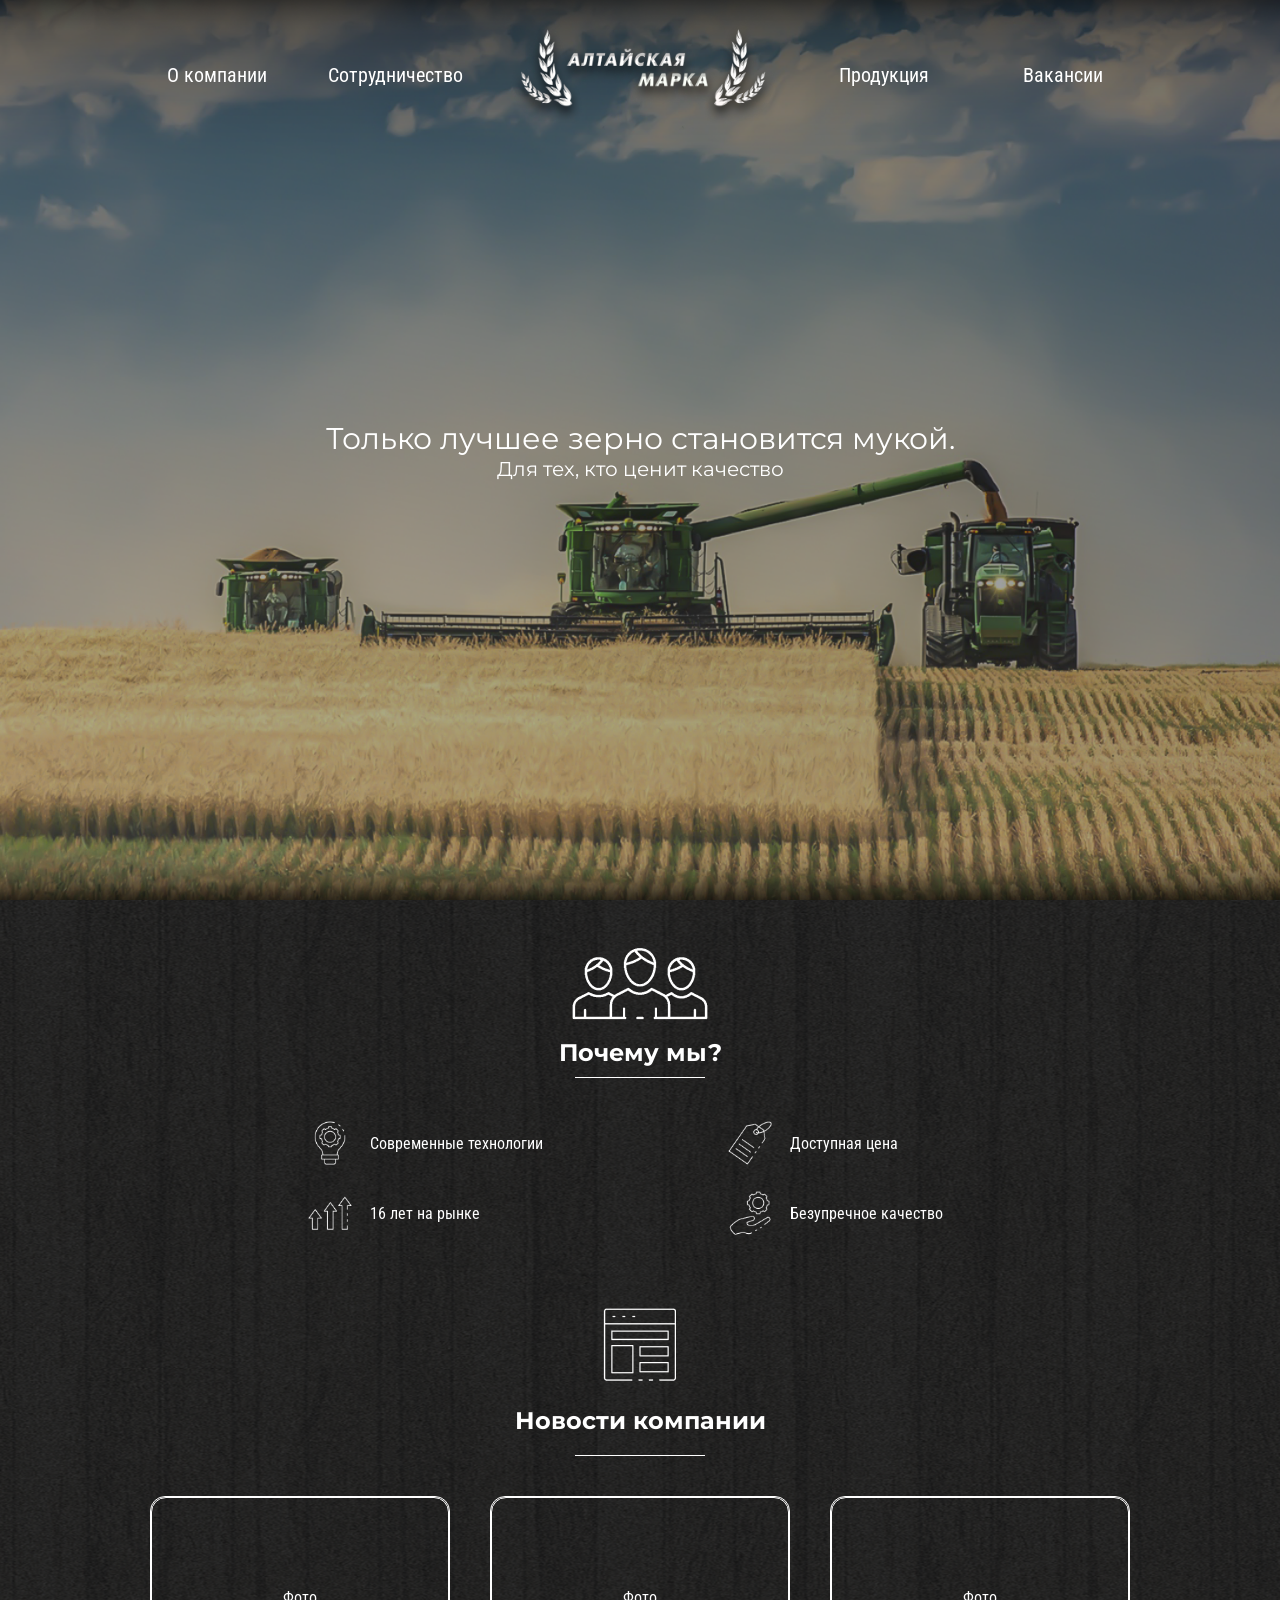
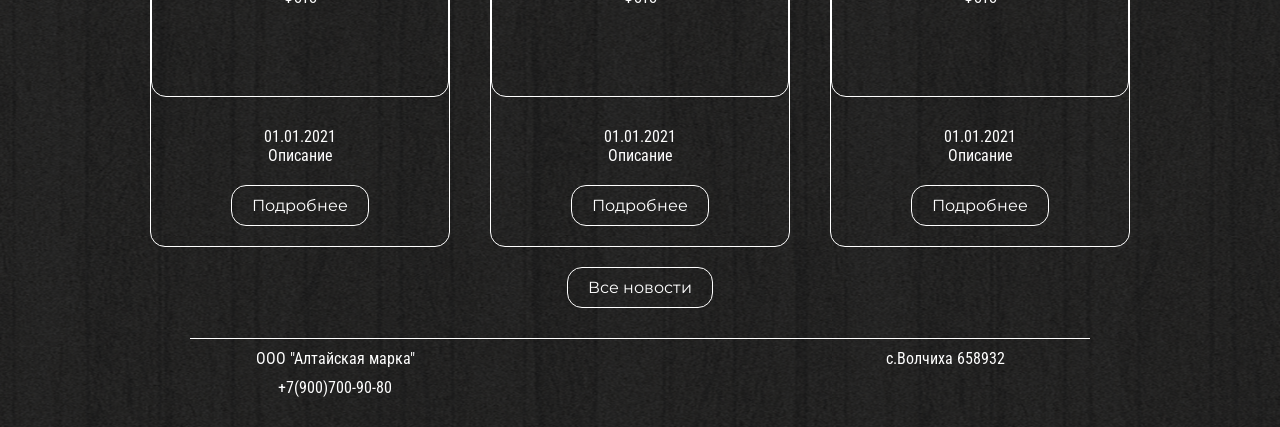
==== index.html @ f408af4d "Update and rename main.html to index.html" ====
<!DOCTYPE html>
<html lang="ru">
<head>
    <meta charset="UTF-8">
    <meta name="viewport" content="width=device-width, initial-scale=1.0">
    <title>Компания</title>
    <link href="https://fonts.googleapis.com/css2?family=Roboto+Condensed:wght@400&family=Montserrat:wght@400&display=swap" rel="stylesheet">
    <link rel="stylesheet" href="style.css">
</head>
<body>
    <div class="hero">
        <nav class="nav">
            <a href="#">О компании</a>
            <a href="#">Сотрудничество</a>
            <a href="#"><img src="img/logo.png" alt="Логотип" class="logo"></a>
            <a href="#">Продукция</a>
            <a href="#">Вакансии</a>
        </nav>
        
        <div class="hero-text">
            <p>Только лучшее зерно становится мукой.<br></p>
            <p style="font-size: 20px;">Для тех, кто ценит качество</p>
        </div>
    </div>

    <div class="container">
        <img src="img/icon.png">
        <h2 style="font-family: 'Montserrat', sans-serif;">Почему мы?</h2>
        <hr>
        <div class="features">
            <div class="feature">
                <img src="img/icon1.png" alt="Современные технологии">
                <p>Современные технологии</p>
            </div>
            <div class="feature">
                <img src="img/icon3.png" alt="Доступная цена">
                <p>Доступная цена</p>
            </div>
            <div class="feature">
                <img src="img/icon2.png" alt="16 лет на рынке">
                <p>16 лет на рынке</p>
            </div>
            <div class="feature">
                <img src="img/icon4.png" alt="Безупречное качество">
                <p>Безупречное качество</p>
            </div>
        </div>

        <div class="news">
            <img src="img/icon5.png">
            <h2 style="font-family: 'Montserrat', sans-serif;"  >Новости компании</h2>
            <hr>
            <div class="news-cards">
                <div class="news-card">
                    <div class="image-placeholder">Фото</div>
                    <p>01.01.2021</p>
                    <p>Описание</p>
                    <a href="#" class="button">Подробнее</a>
                </div>
                <div class="news-card">
                    <div class="image-placeholder">Фото</div>
                    <p>01.01.2021</p>
                    <p>Описание</p>
                    <a href="#" class="button">Подробнее</a>
                </div>
                <div class="news-card">
                    <div class="image-placeholder">Фото</div>
                    <p>01.01.2021</p>
                    <p>Описание</p>
                    <a href="#" class="button">Подробнее</a>
                </div>
            </div>
            <a href="#" class="button">Все новости</a>
        </div>
        <hr style="    width: 900px;
    height: 1px;
    background-color: white;
    border: none;
    margin: 10px auto;">
        <div class="footer">    
            <p class="contact">ООО "Алтайская марка"</p>
            <p class="contact">c.Волчиха 658932</p>
            <p class="contact"> +7(900)700-90-80</p>
        </div>
    </div>
</body>
</html>
---- style.css ----
* {
    margin: 0;
    padding: 0;
    box-sizing: border-box;
}
body {
    font-family: 'Roboto Condensed', sans-serif;
    color: white;
}
.hero {
    width: 100%;
    height: 100vh;
    background: url('img/background.png') no-repeat center center/cover;
    display: flex;
    flex-direction: column;
    align-items: center;
    justify-content: center;
    text-align: center;
    position: relative;
}
.nav {
    position: absolute;
    top: 20px;
    width: 80%;
    max-width: 1200px;
    display: flex;
    align-items: center;
    justify-content: space-between;
}

.nav a {
    text-decoration: none;
    color: white;
    font-size: 20px;
    flex: 1;
    text-align: center;
    display: flex;
    align-items: center;
    justify-content: center;
}

.nav a .logo {
    position: static;
    transform: none;
    width: 310px;
    height: 110px;
}
.hero-text {
    font-family: 'Montserrat', sans-serif;
    font-size: 30px;
    text-align: center;
}
.container {
    width: 100%;
    padding: 30px 20px;
    text-align: center;
    background: url('img/background2.png');
    background-size: 65%;
}
.container hr {
    width: 130px;
    height: 1px;
    background-color: white;
    border: none;
    margin: 10px auto;
}

.features {
    display: grid;
    grid-template-columns: repeat(2, 400px);
    grid-template-rows: repeat(2, auto);
    gap: 20px;
    justify-content: center;
    padding-left: 150px;
    padding-top: 30px;
}

.feature {
    display: flex;
    align-items: center;
    gap: 15px;
    text-align: left;
}

.feature img {
    width: 50px;
    height: auto;
}
.news {
    text-align: center;
}

.news img{
    padding-top: 65px;
    padding-bottom: 15px;
}
.news h2 {
    margin-bottom: 20px;
}
.news-logo {
    margin-bottom: 20px;
}
.news-cards {
    display: flex;
    justify-content: center;
    gap: 40px;
    margin-top: 40px;
}
.news-card {
    width: 300px;
    border: 1px solid white;
    border-radius: 15px ;
    text-align: center;
}
.news-card .image-placeholder {
    width: 100%;
    height: 200px;
    border-radius: 15px ;
    display: flex;
    align-items: center;
    justify-content: center;
    color: white;
    margin: 0px 30px 30px 0px;
    border: 1px solid white;
}
.button {
    display: inline-block;
    margin-top: 20px;
    margin-bottom: 20px;
    padding: 10px 20px;
    border: 1px solid white;
    border-radius: 15px ;
    color: white;
    text-decoration: none;
    font-family: 'Montserrat', sans-serif;
    transition: 0.3s;
}
.button:hover {
    box-shadow: inset 0 0 12px white ;
    box-shadow:0 0 5px white ;
}

.footer{
    display: grid;
    grid-template-columns: repeat(2, 600px);
    grid-template-rows: repeat(2, auto);
    gap: 10px;
    justify-content: center;
}

.footer hr{
    width: 1300px;
    height: 1px;
    background-color: white;
    border: none;
    margin: 10px auto;
}
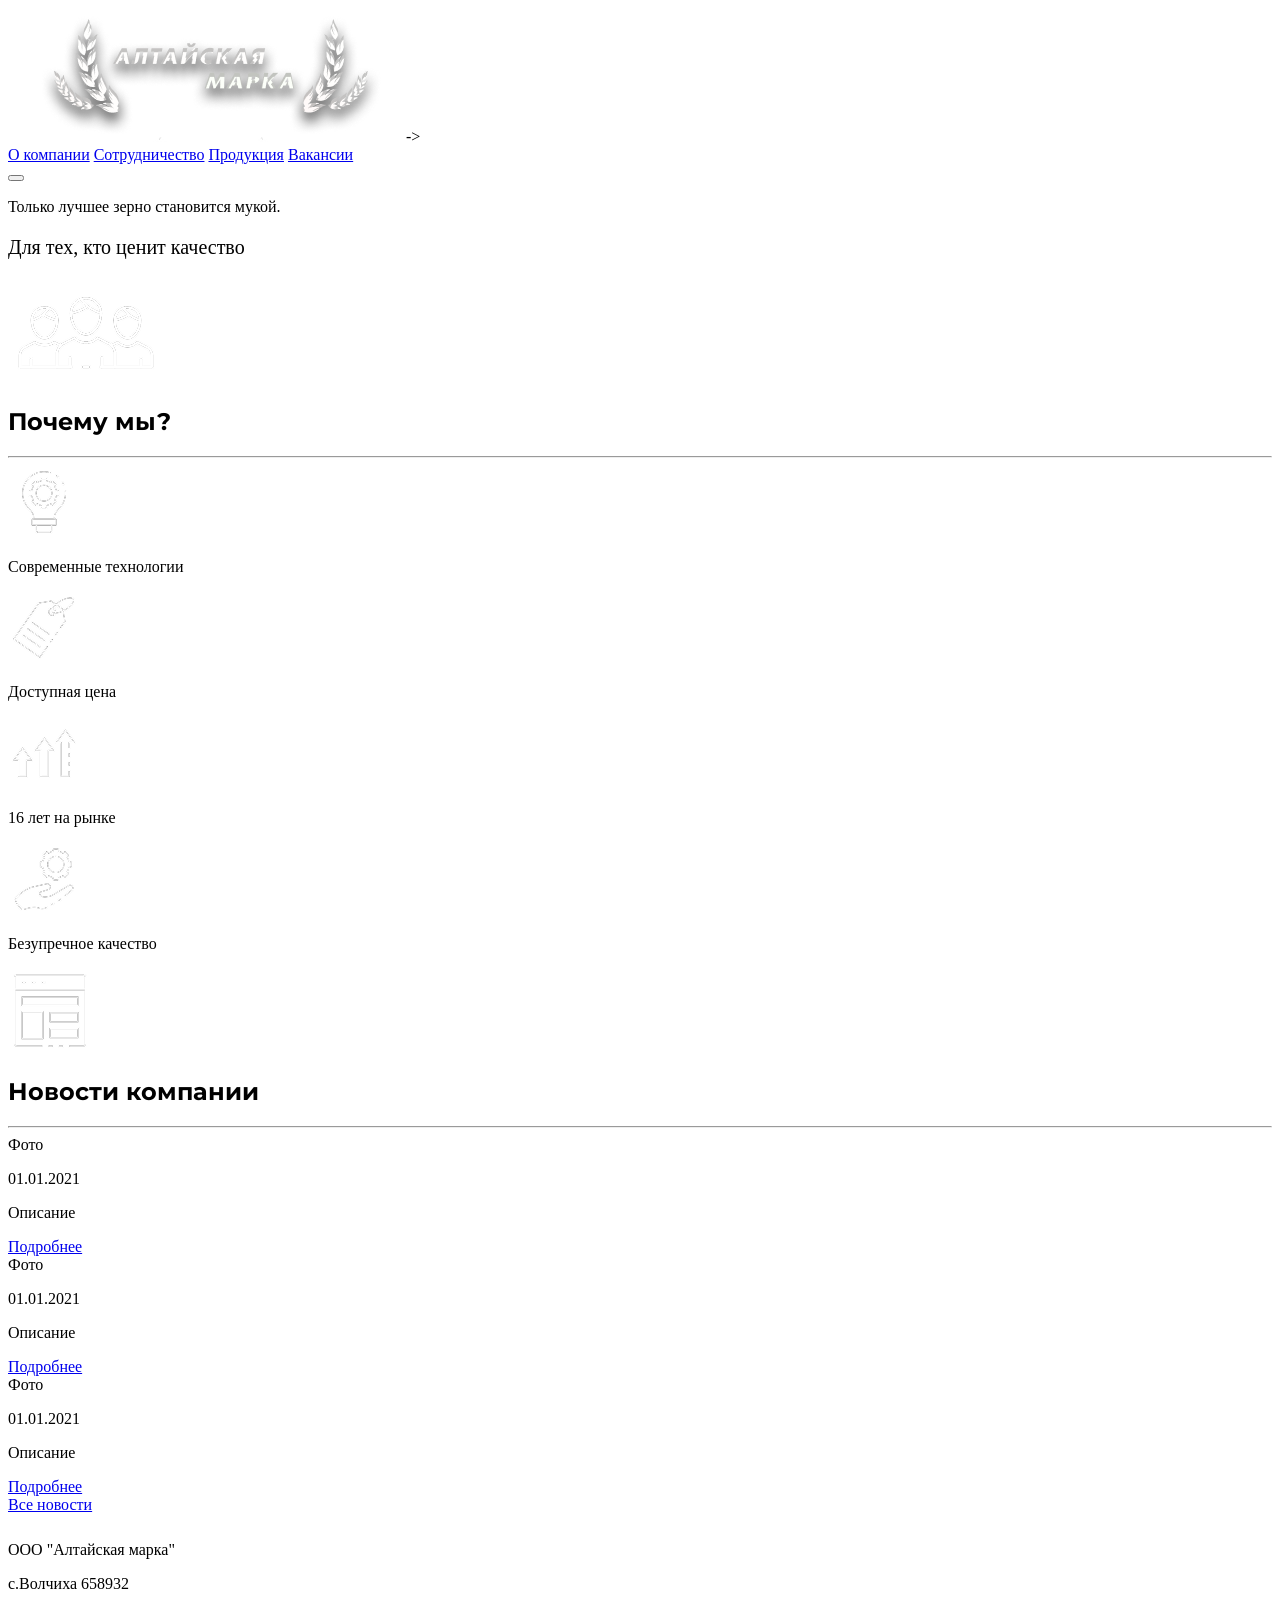
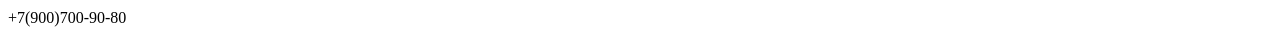
==== commit 3d2483f2: "Update adaptive index.html" ====
--- a/index.html
+++ b/index.html
@@ -5,16 +5,24 @@
     <meta name="viewport" content="width=device-width, initial-scale=1.0">
     <title>Компания</title>
     <link href="https://fonts.googleapis.com/css2?family=Roboto+Condensed:wght@400&family=Montserrat:wght@400&display=swap" rel="stylesheet">
-    <link rel="stylesheet" href="style.css">
+    <link rel="stylesheet" href="style-alt.css">
 </head>
 <body>
     <div class="hero">
         <nav class="nav">
-            <a href="#">О компании</a>
-            <a href="#">Сотрудничество</a>
-            <a href="#"><img src="img/logo.png" alt="Логотип" class="logo"></a>
-            <a href="#">Продукция</a>
-            <a href="#">Вакансии</a>
+            <a href="#"><img src="img/logo.png" alt="Логотип" class="logo"></a>->
+            <div class="nav-links" id="navLinks">
+                <a href="#">О компании</a>
+                <a href="#">Сотрудничество</a>
+                <a href="#">Продукция</a>
+                <a href="#">Вакансии</a>
+            </div>
+
+            <button class="burger-menu" id="burgerMenu">
+                <span></span>
+                <span></span>
+                <span></span>
+            </button>
         </nav>
         
         <div class="hero-text">
@@ -22,6 +30,8 @@
             <p style="font-size: 20px;">Для тех, кто ценит качество</p>
         </div>
     </div>
+
+
 
     <div class="container">
         <img src="img/icon.png">
@@ -83,5 +93,31 @@
             <p class="contact"> +7(900)700-90-80</p>
         </div>
     </div>
+    <script>
+        document.addEventListener('DOMContentLoaded', function () {
+            const burgerMenu = document.getElementById('burgerMenu');
+            const navLinks = document.getElementById('navLinks');
+    
+            // Открытие/закрытие меню при клике на бургер
+            burgerMenu.addEventListener('click', function (event) {
+                event.stopPropagation()
+                navLinks.classList.toggle('active');
+            });
+    
+            // Закрытие меню при клике вне его области
+            document.addEventListener('click', function (event) {
+                if (navLinks.classList.contains('active') && !event.target.closest('.nav-links') && !event.target.closest('.burger-menu')) {
+                    navLinks.classList.remove('active');
+                }
+            });
+    
+            // Закрытие меню при клике на ссылку внутри меню
+            navLinks.addEventListener('click', function (event) {
+                if (event.target.tagName === 'A') {
+                    navLinks.classList.remove('active');
+                }
+            });
+        });
+    </script>
 </body>
 </html>
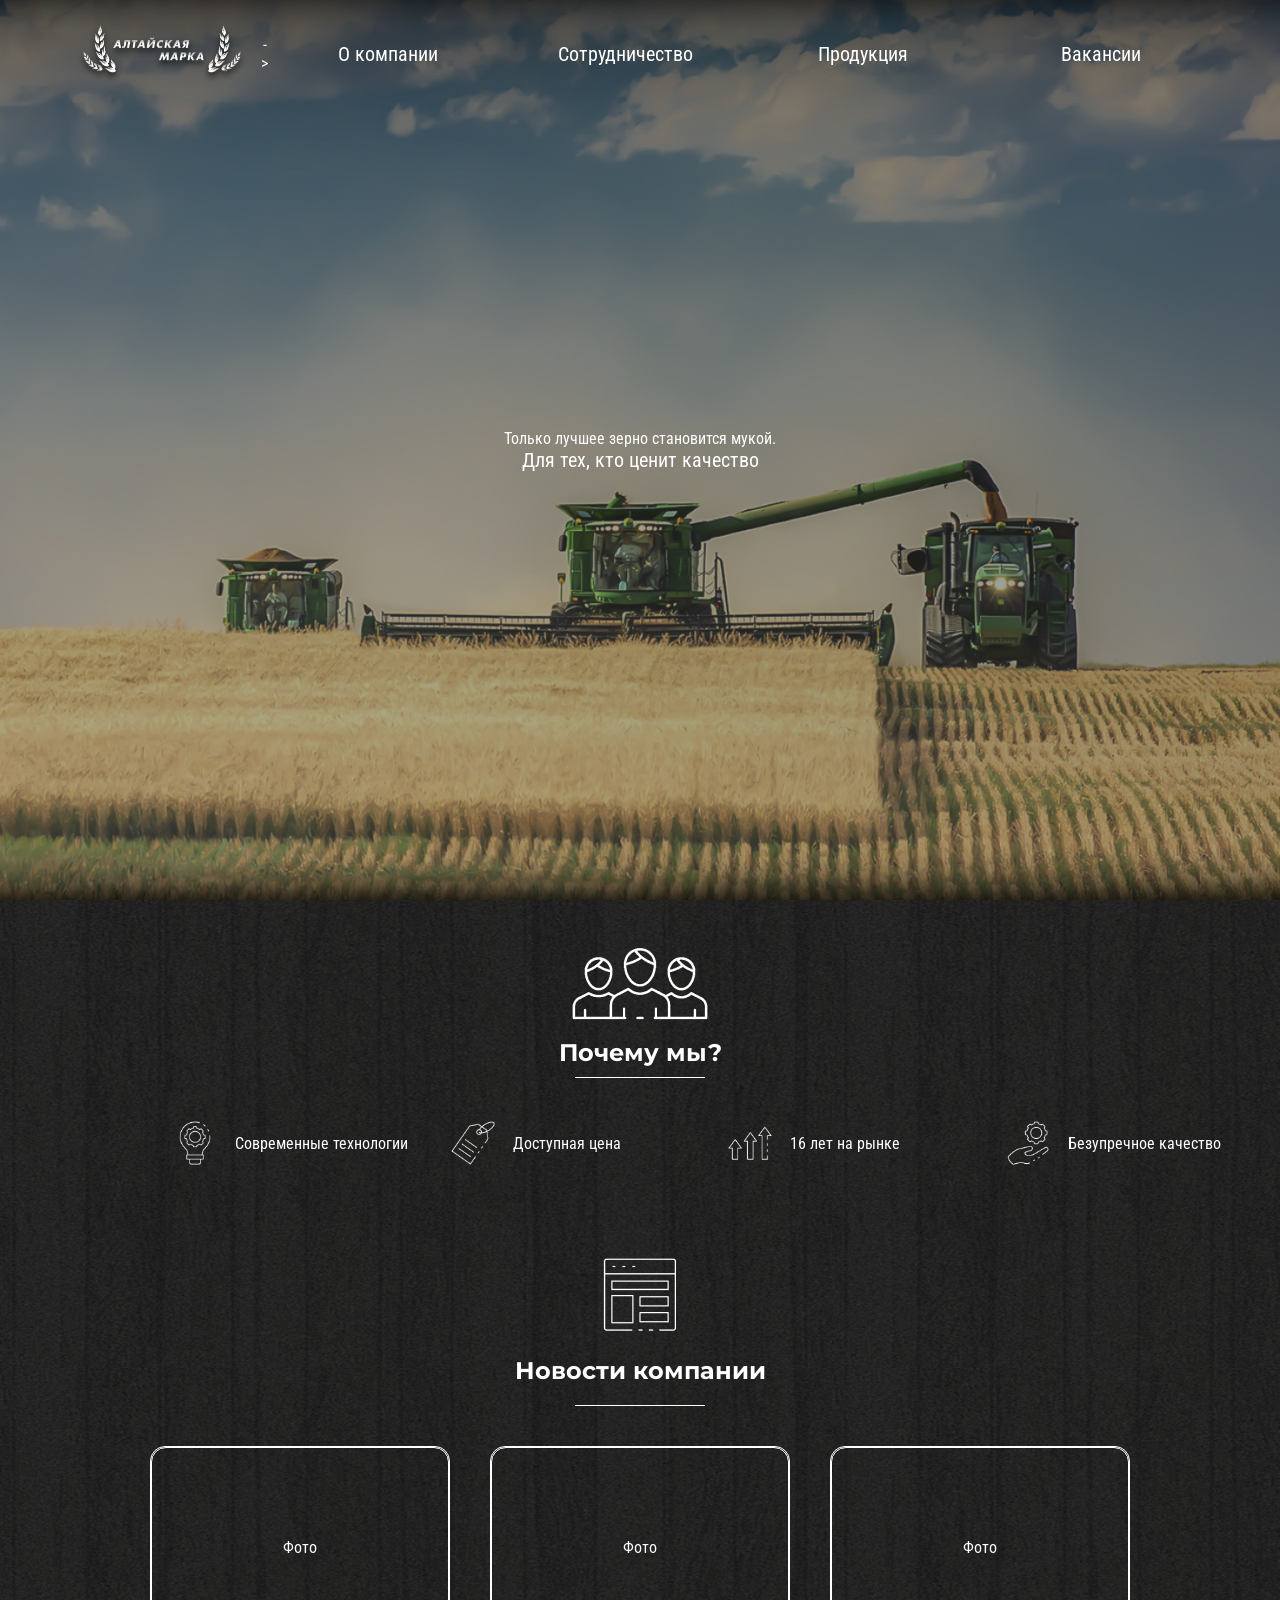
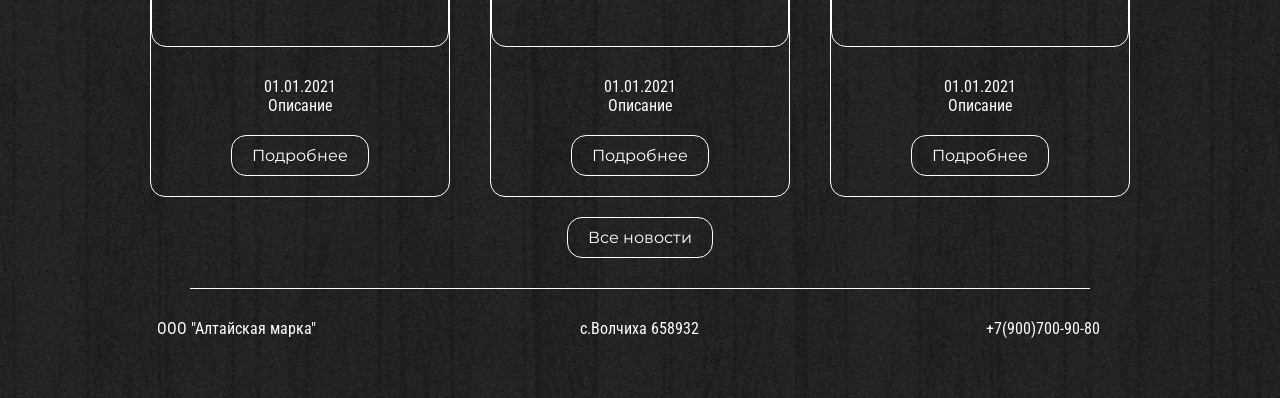
==== commit a113396d: "Update adaptive index.html" ====
--- a/index.html
+++ b/index.html
@@ -5,7 +5,7 @@
     <meta name="viewport" content="width=device-width, initial-scale=1.0">
     <title>Компания</title>
     <link href="https://fonts.googleapis.com/css2?family=Roboto+Condensed:wght@400&family=Montserrat:wght@400&display=swap" rel="stylesheet">
-    <link rel="stylesheet" href="style-alt.css">
+    <link rel="stylesheet" href="style.css">
 </head>
 <body>
     <div class="hero">
--- a/style.css
+++ b/style.css
@@ -0,0 +1,335 @@
+* {
+    margin: 0;
+    padding: 0;
+    box-sizing: border-box;
+}
+
+
+body {
+    font-family: 'Roboto Condensed', sans-serif;
+    color: white;
+}
+html, body {
+    width: 100%;
+    overflow-x: hidden; 
+}
+
+.hero {
+    width: 100%;
+    height: 100vh;
+    background: url('img/background.png') no-repeat center center/cover;
+    display: flex;
+    flex-direction: column;
+    align-items: center;
+    justify-content: center;
+    text-align: center;
+    position: relative;
+}
+
+
+.nav {
+    position: absolute;
+    top: 20px;
+    max-width: 1200px;
+    display: flex;
+    align-items: center;
+    justify-content: space-between;
+    width: 100%;
+    padding: 0 20px; 
+    box-sizing: border-box;
+}
+
+.nav-links {
+    display: flex;
+    align-items: center;
+    justify-content: space-between;
+    width: 100%;
+}
+
+.nav a {
+    text-decoration: none;
+    color: white;
+    font-size: 20px;
+    flex: 1;
+    text-align: center;
+    display: flex;
+    align-items: center;
+    justify-content: center;
+}
+
+.nav a .logo {
+    position: static;
+    transform: none;
+    width: 310px;
+    height: 110px;
+}
+
+
+.burger-menu {
+    display: none;
+    flex-direction: column;
+    justify-content: space-around;
+    width: 30px;
+    height: 25px;
+    background: transparent;
+    border: none;
+    cursor: pointer;
+    padding: 0;
+    position: absolute;
+    top: 20px;
+    right: 20px;
+    z-index: 1000;
+}
+
+.burger-menu span {
+    width: 100%;
+    height: 3px;
+    background-color: white;
+    transition: all 0.3s ease;
+}
+
+@media (max-width: 768px) {
+    .burger-menu {
+        display: flex;
+    }
+
+    .nav-links {
+        display: none;
+        flex-direction: column;
+        position: absolute;
+        top: 70px;
+        right: 20px;
+        background-color: rgba(0, 0, 0, 0.7);
+        padding: 20px;
+        border-radius: 10px;
+        z-index: 999;
+        opacity: 0;
+        transform: translateY(-20px);
+        transition: opacity 0.3s ease, transform 0.3s ease;
+    }
+
+    .nav-links.active {
+        display: flex; 
+        opacity: 1;
+        transform: translateY(0); 
+    }
+
+    .nav a {
+        margin: 10px 0;
+    }
+}
+
+    .nav a .logo {
+        width: 200px;
+        height: auto;
+    }
+}
+
+.hero-text {
+    font-family: 'Montserrat', sans-serif;
+    font-size: 30px;
+    text-align: center;
+}
+
+.container {
+    width: 100%;
+    padding: 30px 20px;
+    text-align: center;
+    background: url('img/background2.png');
+    background-size: 65%;
+    max-width: 100%;
+    overflow: hidden;
+}
+
+.container hr {
+    width: 130px;
+    height: 1px;
+    background-color: white;
+    border: none;
+    margin: 10px auto;
+}
+
+.features {
+    display: grid;
+    grid-template-columns: repeat(auto-fit, minmax(200px, 1fr));
+    padding-left: 0;
+    grid-template-rows: repeat(2, auto);
+    gap: 20px;
+    justify-content: center;
+    padding-left: 150px;
+    padding-top: 30px;
+    
+}
+
+.feature {
+    display: flex;
+    align-items: center;
+    gap: 15px;
+    text-align: left;
+}
+
+.feature img {
+    width: 50px;
+    height: auto;
+}
+
+.news {
+    text-align: center;
+}
+
+.news img {
+    padding-top: 65px;
+    padding-bottom: 15px;
+}
+
+.news h2 {
+    margin-bottom: 20px;
+}
+
+.news-logo {
+    margin-bottom: 20px;
+}
+
+.news-cards {
+    display: flex;
+    flex-wrap: wrap;
+    justify-content: center;
+    gap: 40px;
+    margin-top: 40px;
+}
+
+.news-card {
+    width: 100%;
+    max-width: 300px;
+    border: 1px solid white;
+    border-radius: 15px;
+    text-align: center;
+}
+
+.news-card .image-placeholder {
+    width: 100%;
+    height: 200px;
+    border-radius: 15px;
+    display: flex;
+    align-items: center;
+    justify-content: center;
+    color: white;
+    margin: 0px 30px 30px 0px;
+    border: 1px solid white;
+}
+
+.button {
+    display: inline-block;
+    margin-top: 20px;
+    margin-bottom: 20px;
+    padding: 10px 20px;
+    border: 1px solid white;
+    border-radius: 15px;
+    color: white;
+    text-decoration: none;
+    font-family: 'Montserrat', sans-serif;
+    transition: 0.3s;
+}
+
+.button:hover {
+    box-shadow: inset 0 0 12px white;
+    box-shadow: 0 0 5px white;
+}
+
+.footer {
+    display: grid;
+    grid-template-columns: repeat(auto-fit, minmax(200px, 1fr));
+    padding: 20px; 
+    grid-template-rows: repeat(2, auto);
+    gap: 10px;
+    justify-content: center;
+}
+
+.footer hr {
+    width: 100%;
+    height: 1px;
+    background-color: white;
+    border: none;
+    margin: 10px auto;
+}
+
+@media (max-width: 1200px) {
+    .features {
+        grid-template-columns: repeat(2, 300px);
+        padding-left: 50px;
+    }
+
+    .footer {
+        grid-template-columns: repeat(2, 400px);
+    }
+
+    .footer hr {
+        width: 100%;
+    }
+}
+
+@media (max-width: 768px) {
+    .nav {
+        flex-direction: column;
+        gap: 10px;
+    }
+
+    .nav a {
+        font-size: 16px;
+    }
+
+    .nav a .logo {
+        width: 200px;
+        height: auto;
+    }
+
+    .hero-text {
+        font-size: 24px;
+    }
+
+    .features {
+        grid-template-columns: repeat(1, 1fr);
+        padding-left: 0;
+    }
+
+    .news-cards {
+        flex-direction: column;
+        align-items: center;
+        gap: 20px;
+    }
+
+    .news-card {
+        width: 80%;
+    }
+
+    .footer {
+        grid-template-columns: repeat(1, 1fr);
+        text-align: center;
+    }
+
+    .footer hr {
+        width: 100%;
+    }
+}
+
+@media (max-width: 480px) {
+    .hero-text {
+        font-size: 20px;
+    }
+
+    .container hr {
+        width: 80px;
+    }
+
+    .feature img {
+        width: 40px;
+    }
+
+    .news-card .image-placeholder {
+        height: 150px;
+    }
+
+    .button {
+        padding: 8px 16px;
+    }
+}
